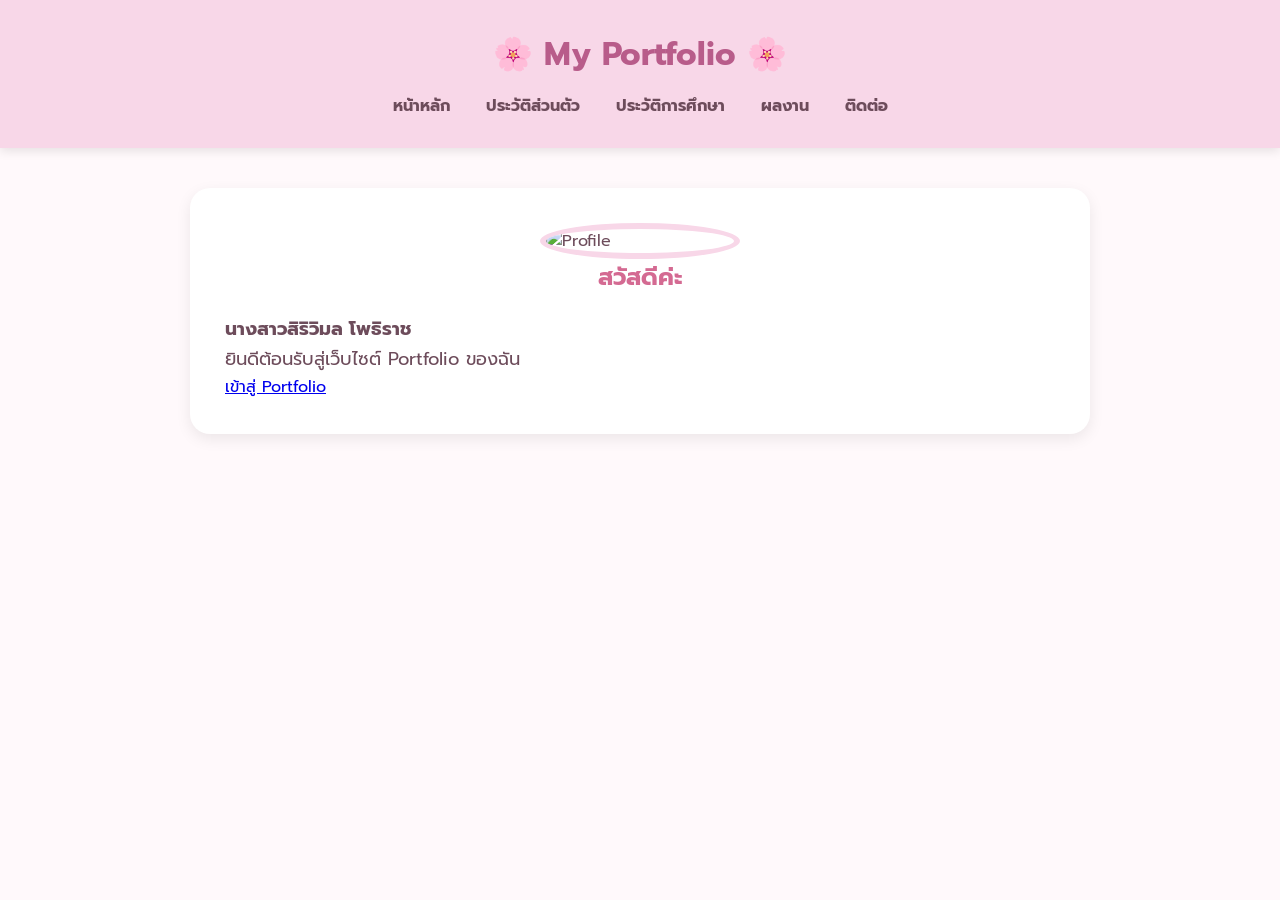
==== index.html @ 2c4aa016 "Update index.html" ====
<!DOCTYPE html>
<html lang="th">
<head>
    <meta charset="UTF-8">
    <meta name="viewport" content="width=device-width, initial-scale=1.0">
    <title>My Portfolio</title>

    <link rel="stylesheet" href="style.css">

    <link href="https://fonts.googleapis.com/css2?family=Prompt:wght@300;400;600&display=swap" rel="stylesheet">
</head>

<body>

<header>

<h1>🌸 My Portfolio 🌸</h1>

<nav>
<a href="index.html">หน้าหลัก</a>
<a href="personal.html">ประวัติส่วนตัว</a>
<a href="education.html">ประวัติการศึกษา</a>
<a href="activity.html">ผลงาน</a>
<a href="contact.html">ติดต่อ</a>
</nav>

</header>

<section class="hero">

<img src="images/profile.jpg" alt="Profile">

<h2>สวัสดีค่ะ</h2>

<h3>นางสาวสิริวิมล โพธิราช</h3>

<p>
ยินดีต้อนรับสู่เว็บไซต์ Portfolio ของฉัน
</p>

<a class="btn" href="personal.html">เข้าสู่ Portfolio</a>

</section>

</body>
</html>
---- style.css ----
*{
    margin:0;
    padding:0;
    box-sizing:border-box;
    scroll-behavior:smooth;
}

body{
    font-family: "Prompt", sans-serif;
    background:#FFF9FB;
    color:#6D4C5B;
}

header{
    background:#F8D7E8;
    text-align:center;
    padding:30px;
    box-shadow:0 3px 10px rgba(0,0,0,.1);
}

header h1{
    margin-bottom:15px;
    color:#B85C8A;
}

nav a{
    text-decoration:none;
    color:#6D4C5B;
    margin:15px;
    font-weight:bold;
    transition:.3s;
}

nav a:hover{
    color:#E78FB3;
}

section{
    width:85%;
    max-width:900px;
    margin:40px auto;
    background:white;
    padding:35px;
    border-radius:20px;
    box-shadow:0 5px 15px rgba(0,0,0,.08);
}

h2{
    color:#D46A92;
    margin-bottom:20px;
    text-align:center;
}

img{
    display:block;
    margin:auto;
    width:200px;
    border-radius:50%;
    border:6px solid #F8D7E8;
}

p,li{
    line-height:1.8;
    font-size:18px;
}

ul{
    padding-left:25px;
}

.activity{
    display:flex;
    justify-content:center;
    gap:20px;
    flex-wrap:wrap;
}

.activity img{
    width:250px;
    border-radius:15px;
}

footer{
    background:#F8D7E8;
    text-align:center;
    padding:20px;
    margin-top:50px;
}
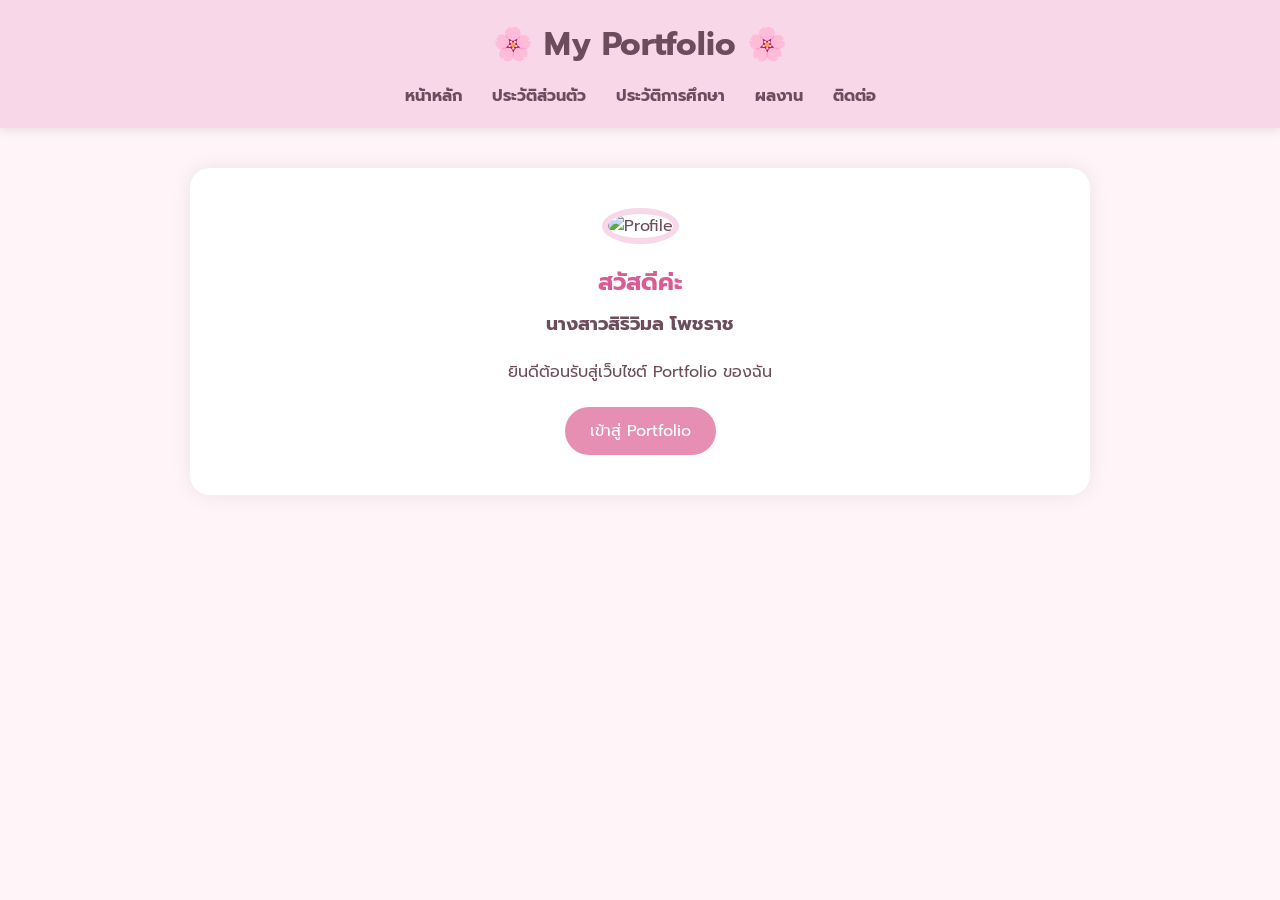
==== commit d3c824e4: "Update index.html" ====
--- a/index.html
+++ b/index.html
@@ -32,7 +32,7 @@
 
 <h2>สวัสดีค่ะ</h2>
 
-<h3>นางสาวสิริวิมล โพธิราช</h3>
+<h3>นางสาวสิริวิมล โพชราช</h3>
 
 <p>
 ยินดีต้อนรับสู่เว็บไซต์ Portfolio ของฉัน
--- a/style.css
+++ b/style.css
@@ -1,88 +1,292 @@
 *{
-    margin:0;
-    padding:0;
-    box-sizing:border-box;
-    scroll-behavior:smooth;
+margin:0;
+padding:0;
+box-sizing:border-box;
+font-family:'Prompt',sans-serif;
 }
 
 body{
-    font-family: "Prompt", sans-serif;
-    background:#FFF9FB;
-    color:#6D4C5B;
+background:#FFF5F8;
+color:#6D4C5B;
 }
 
 header{
-    background:#F8D7E8;
-    text-align:center;
-    padding:30px;
-    box-shadow:0 3px 10px rgba(0,0,0,.1);
-}
-
-header h1{
-    margin-bottom:15px;
-    color:#B85C8A;
+background:#F8D7E8;
+padding:20px;
+text-align:center;
+box-shadow:0 2px 10px rgba(0,0,0,.1);
+}
+
+nav{
+margin-top:15px;
 }
 
 nav a{
-    text-decoration:none;
-    color:#6D4C5B;
-    margin:15px;
-    font-weight:bold;
+text-decoration:none;
+margin:12px;
+color:#6D4C5B;
+font-weight:bold;
+}
+
+nav a:hover{
+color:#E86BA3;
+}
+
+.hero{
+width:90%;
+max-width:900px;
+margin:40px auto;
+background:white;
+padding:40px;
+text-align:center;
+border-radius:20px;
+box-shadow:0 0 20px rgba(0,0,0,.08);
+}
+
+.hero img{
+width:220px;
+height:220px;
+border-radius:50%;
+object-fit:cover;
+border:6px solid #F8D7E8;
+margin-bottom:20px;
+}
+
+.hero h2{
+color:#D95C95;
+margin-bottom:10px;
+}
+
+.hero p{
+margin:20px 0;
+line-height:1.8;
+}
+
+.btn{
+display:inline-block;
+padding:12px 25px;
+background:#E78FB3;
+color:white;
+text-decoration:none;
+border-radius:30px;
+}
+
+.btn:hover{
+background:#D95C95;
+}
+.card{
+width:85%;
+max-width:900px;
+margin:40px auto;
+background:white;
+padding:40px;
+border-radius:20px;
+box-shadow:0 5px 15px rgba(0,0,0,.08);
+text-align:center;
+}
+
+.card img{
+width:220px;
+height:220px;
+border-radius:50%;
+object-fit:cover;
+border:6px solid #F8D7E8;
+margin-bottom:20px;
+}
+
+.card h2{
+color:#D95C95;
+margin-bottom:25px;
+}
+
+table{
+width:100%;
+border-collapse:collapse;
+}
+
+td{
+padding:15px;
+border-bottom:1px solid #F8D7E8;
+text-align:left;
+}
+
+td:first-child{
+width:180px;
+font-weight:bold;
+color:#C85A8E;
+}
+.edu-box{
+
+background:#FFF5F8;
+
+border-left:8px solid #F6A6C1;
+
+padding:20px;
+
+margin:20px 0;
+
+border-radius:15px;
+
+text-align:left;
+
+transition:.3s;
+
+}
+
+.edu-box:hover{
+
+transform:translateX(8px);
+
+background:#FFEAF2;
+
+}
+
+.edu-box h3{
+
+color:#D95C95;
+
+margin-bottom:10px;
+
+}
+.gallery{
+display:grid;
+grid-template-columns:repeat(auto-fit,minmax(250px,1fr));
+gap:25px;
+margin-top:30px;
+}
+
+.item{
+background:#FFF5F8;
+padding:15px;
+border-radius:20px;
+text-align:center;
+transition:.3s;
+box-shadow:0 3px 10px rgba(0,0,0,.08);
+}
+
+.item:hover{
+transform:translateY(-8px);
+}
+
+.item img{
+width:100%;
+height:220px;
+object-fit:cover;
+border-radius:15px;
+}
+
+.item h3{
+margin:15px 0 10px;
+color:#D95C95;
+}
+.contact-box{
+
+background:#FFF5F8;
+
+padding:30px;
+
+border-radius:20px;
+
+line-height:2.5;
+
+font-size:20px;
+
+box-shadow:0 5px 15px rgba(0,0,0,.08);
+
+}
+
+.contact-box p{
+
+margin:10px 0;
+
+}
+
+footer{
+
+margin-top:40px;
+
+background:#F8D7E8;
+
+padding:20px;
+
+text-align:center;
+
+color:#6D4C5B;
+
+}
+body{
+    animation: fadeIn 1s ease-in;
+}
+
+@keyframes fadeIn{
+    from{
+        opacity:0;
+    }
+    to{
+        opacity:1;
+    }
+}
+.hero img,
+.card img{
+    animation: floating 3s ease-in-out infinite;
+}
+
+@keyframes floating{
+    0%{
+        transform:translateY(0);
+    }
+
+    50%{
+        transform:translateY(-12px);
+    }
+
+    100%{
+        transform:translateY(0);
+      nav a{
+    transition:0.3s;
+}
+
+nav a:hover{
+    color:#E75480;
+    transform:scale(1.15);
+}
+    }
+}
+.card{
+    transition:0.4s;
+}
+
+.card:hover{
+    transform:translateY(-10px);
+}
+.item img{
+    transition:0.5s;
+}
+
+.item img:hover{
+    transform:scale(1.08);
+}
+.btn{
     transition:.3s;
 }
 
-nav a:hover{
-    color:#E78FB3;
-}
-
-section{
-    width:85%;
-    max-width:900px;
-    margin:40px auto;
-    background:white;
-    padding:35px;
-    border-radius:20px;
-    box-shadow:0 5px 15px rgba(0,0,0,.08);
-}
-
-h2{
-    color:#D46A92;
-    margin-bottom:20px;
-    text-align:center;
-}
-
-img{
-    display:block;
-    margin:auto;
-    width:200px;
-    border-radius:50%;
-    border:6px solid #F8D7E8;
-}
-
-p,li{
-    line-height:1.8;
-    font-size:18px;
-}
-
-ul{
-    padding-left:25px;
-}
-
-.activity{
-    display:flex;
-    justify-content:center;
-    gap:20px;
-    flex-wrap:wrap;
-}
-
-.activity img{
-    width:250px;
-    border-radius:15px;
-}
-
-footer{
-    background:#F8D7E8;
-    text-align:center;
-    padding:20px;
-    margin-top:50px;
-}
+.btn:hover{
+    transform:scale(1.08);
+}
+h1,h2{
+    animation:slideDown 1s;
+}
+
+@keyframes slideDown{
+
+from{
+    opacity:0;
+    transform:translateY(-30px);
+}
+
+to{
+    opacity:1;
+    transform:translateY(0);
+}
+
+}
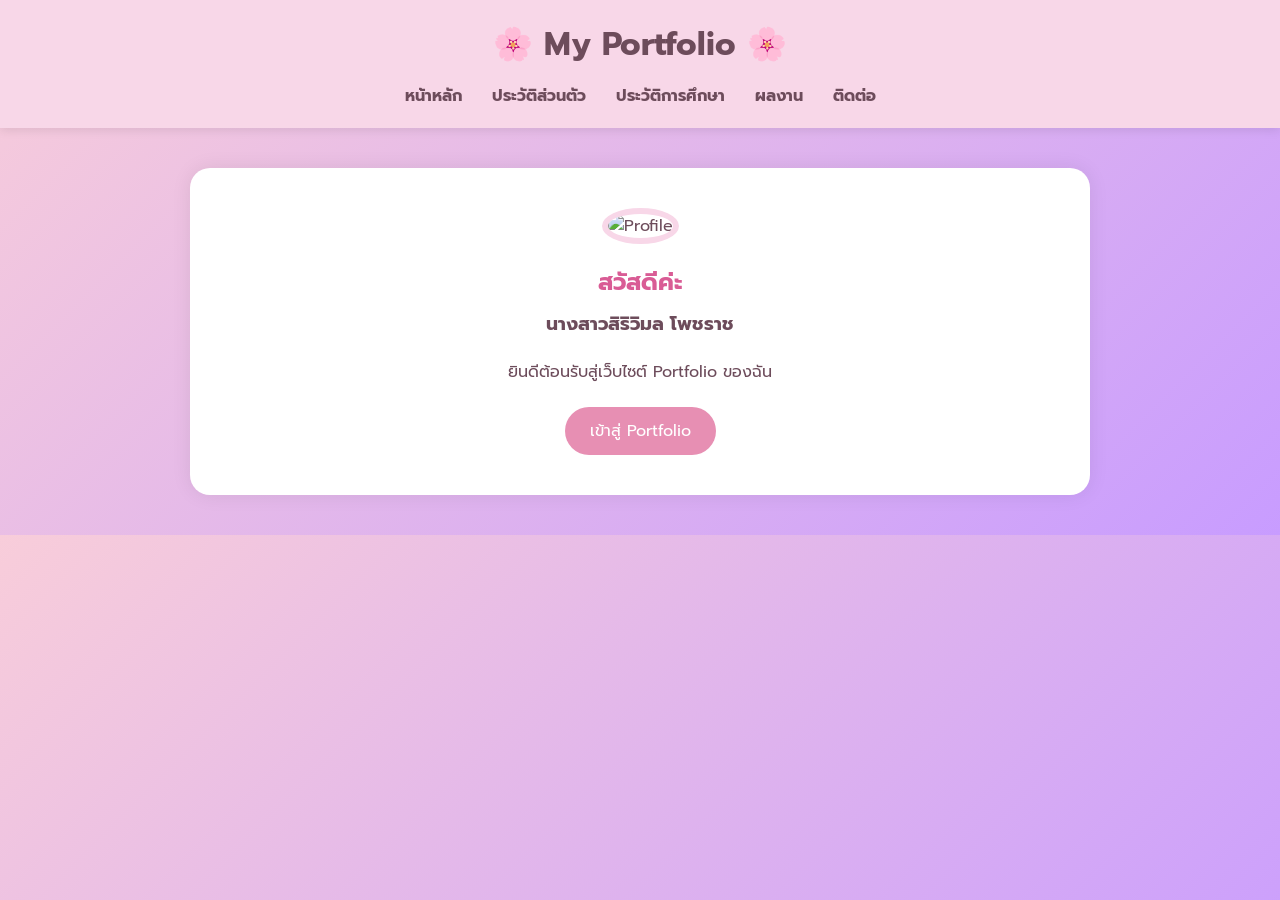
==== commit 990f4b30: "Update index.html" ====
--- a/index.html
+++ b/index.html
@@ -11,7 +11,30 @@
 </head>
 
 <body>
+<div class="flowers"></div>
 
+<script>
+const flowers = document.querySelector(".flowers");
+
+function createFlower() {
+    const flower = document.createElement("div");
+    flower.classList.add("flower");
+
+    flower.innerHTML = "🌸";
+
+    flower.style.left = Math.random() * 100 + "vw";
+    flower.style.animationDuration = (Math.random() * 3 + 4) + "s";
+    flower.style.fontSize = (Math.random() * 15 + 20) + "px";
+
+    flowers.appendChild(flower);
+
+    setTimeout(() => {
+        flower.remove();
+    }, 7000);
+}
+
+setInterval(createFlower, 300);
+</script>
 <header>
 
 <h1>🌸 My Portfolio 🌸</h1>
@@ -28,7 +51,7 @@
 
 <section class="hero">
 
-<img src="images/profile.jpg" alt="Profile">
+<img src="images/IMG_1755.jpg" alt="Profile">
 
 <h2>สวัสดีค่ะ</h2>
 
--- a/style.css
+++ b/style.css
@@ -290,3 +290,78 @@
 }
 
 }
+/* ดอกไม้ตก */
+
+.flowers{
+    position: fixed;
+    top: 0;
+    left: 0;
+    width: 100%;
+    height: 100%;
+    pointer-events: none;
+    overflow: hidden;
+    z-index: 999;
+}
+
+.flower{
+    position: absolute;
+    top: -50px;
+    animation: fall linear forwards;
+}
+
+@keyframes fall{
+    0%{
+        transform: translateY(-50px) rotate(0deg);
+        opacity: 1;
+    }
+
+    100%{
+        transform: translateY(110vh) translateX(50px) rotate(360deg);
+        opacity: 0;
+    }
+}
+body{
+    background:linear-gradient(135deg,#f8cdda,#c89cff);
+    font-family:'Poppins',sans-serif;
+}
+
+.card{
+    width:70%;
+    margin:auto;
+    padding:30px;
+    background:rgba(255,255,255,.7);
+    backdrop-filter:blur(12px);
+    border-radius:30px;
+    box-shadow:0 10px 30px rgba(0,0,0,.15);
+    transition:.4s;
+}
+
+.card:hover{
+    transform:translateY(-8px);
+}
+
+h2{
+    color:#b64fc8;
+}
+
+.skill{
+    margin:20px 0;
+}
+
+.bar{
+    width:100%;
+    height:18px;
+    background:#ffeaf5;
+    border-radius:20px;
+}
+
+.fill{
+    height:18px;
+    border-radius:20px;
+    background:linear-gradient(90deg,#ff9ecf,#e48cff);
+}
+
+.communication{width:80%;}
+.leader{width:60%;}
+.patient{width:70%;}
+.teamwork{width:70%;}
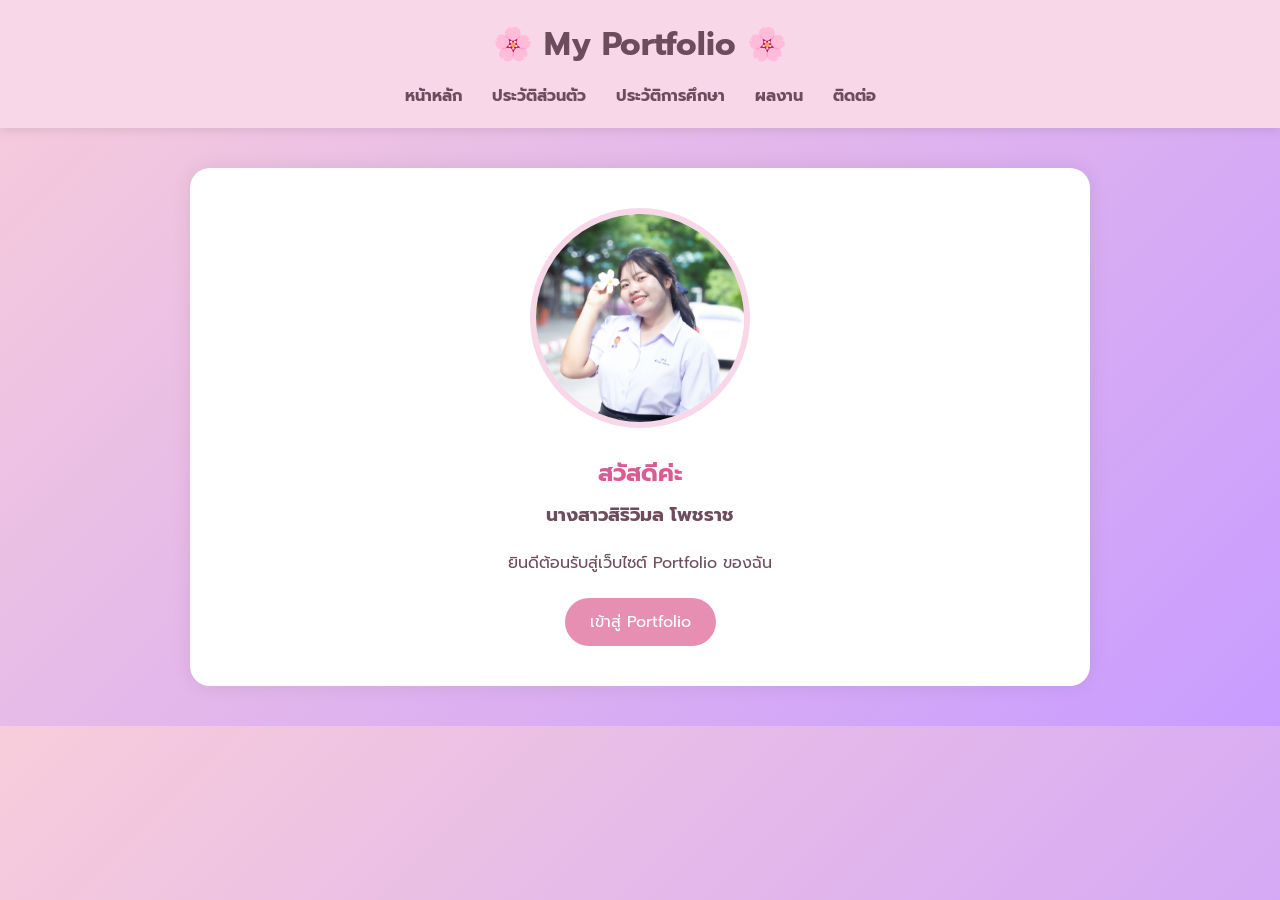
==== commit ec247490: "Update index.html" ====
--- a/index.html
+++ b/index.html
@@ -51,7 +51,7 @@
 
 <section class="hero">
 
-<img src="images/IMG_1755.jpg" alt="Profile">
+<img src="images/IMG_1755.jpeg" alt="Profile">
 
 <h2>สวัสดีค่ะ</h2>
 
